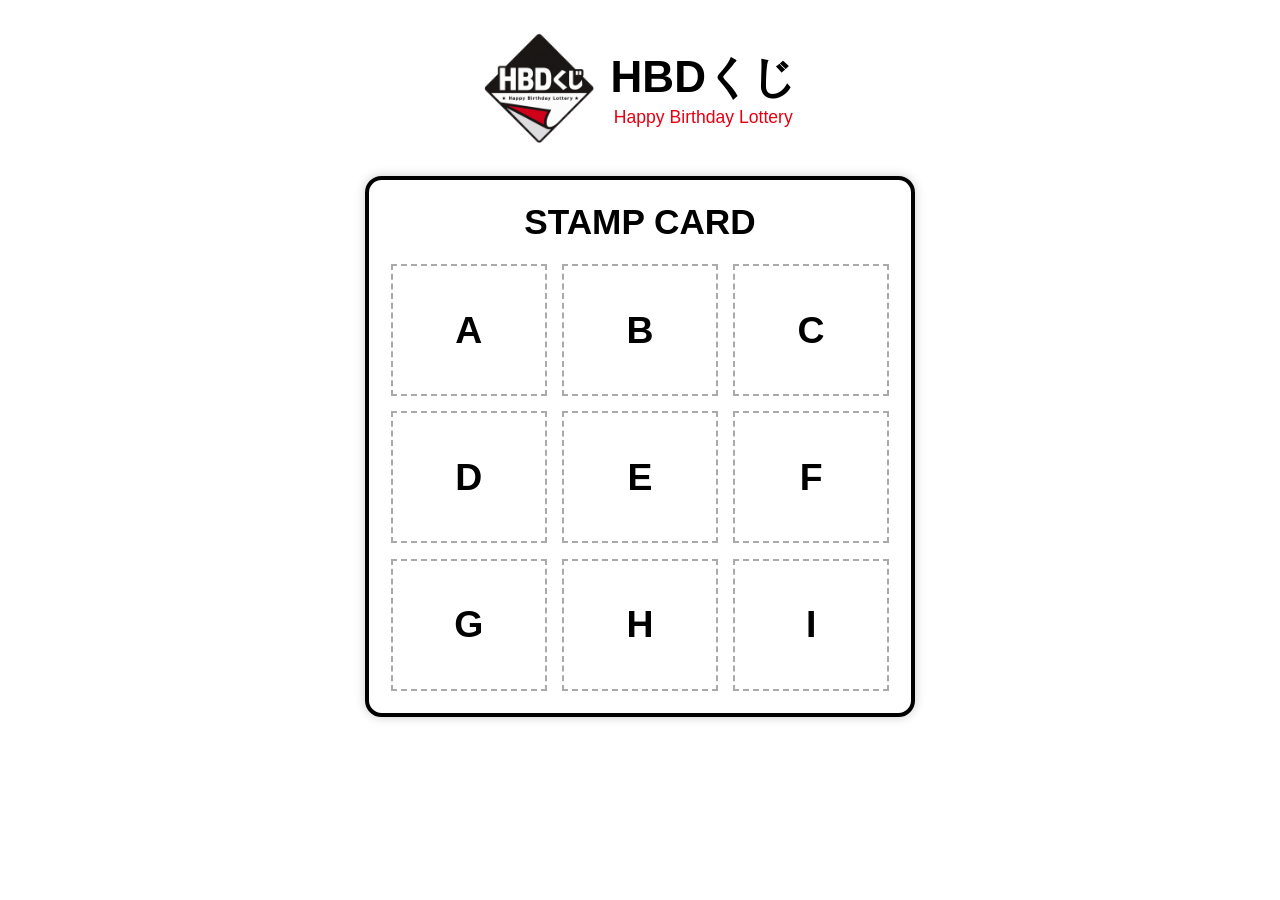
==== index.html @ b27f6d43 "first commit" ====
<!DOCTYPE html>
<html lang="ja">
<head>
  <meta name="viewport" content="width=device-width, initial-scale=1.0">
  <meta charset="UTF-8">
  <title>HBDくじ</title>
  <link rel="stylesheet" href="style.css">
</head>
<body>

  <div class="header">
    <img src="logo.png" class="logo" alt="ロゴ">

    <div class="title">
      <h1>HBDくじ</h1>
      <p class="sub">Happy Birthday Lottery</p>
    </div>
  </div>

  <div class="card">
    

    <h2>STAMP CARD</h2>

    <div class="stamp-grid">

      <div class="stamp" id="A">A</div>
      <div class="stamp" id="B">B</div>
      <div class="stamp" id="C">C</div>
      <div class="stamp" id="D">D</div>
      <div class="stamp" id="E">E</div>
      <div class="stamp" id="F">F</div>
      <div class="stamp" id="G">G</div>
      <div class="stamp" id="H">H</div>
      <div class="stamp" id="I">I</div>

    </div>

  </div>

 <button id="stampButton" class="stamp-btn" style="display:none;">
  PUSH!!
</button>

  <script src="script.js"></script>
</body>
</html>
---- style.css ----
*{
  margin:0;
  padding:0;
  box-sizing:border-box;
  font-family:Arial, sans-serif;
}

body{
  background:#fff;
  text-align:center;
  zoom: 1.1;
  font-size: 18px;
   background: #ffffff !important;
}

.header{
  margin:0 auto;
  display:flex;
  justify-content:center;
  align-items:center;
  gap:15px;
  margin:30px 0;
}

.logo{
  float:none;
  width: 100px;
  height:auto;
}

.title h1{
  text-align:left;
  font-size:40px;
  font-weight:900;
}

.sub{
  color:#e60012;
  font-size:16px;
}

.card{
  width:95%;
  max-width:500px;
  margin:20px auto;
  padding:20px;
  border:4px solid #000;
  border-radius:15px;
  box-shadow:0 0 10px rgba(0,0,0,0.2);
}

h2{
  font-size:32px;
  margin-bottom:20px;
}

.stamp-grid{
  display:grid;
  grid-template-columns:repeat(3,1fr);
  gap:14px;
}

.stamp{
  height:120px;
  border:2px dashed #aaa;
  display:flex;
  justify-content:center;
  align-items:center;
  font-size:34px;
  font-weight:bold;
  position:relative;
}

.stamp.active{
  background:#e60012;
  color:#fff;
  border:none;
}

.stamp img{
  position:absolute;
  width:70%;
  transform:rotate(-10deg);
}

@keyframes stampPop {
  0% {
    transform: scale(2) rotate(-10deg);
    opacity: 0;
  }

  60% {
    transform: scale(0.9) rotate(-10deg);
    opacity: 1;
  }

  100% {
    transform: scale(1) rotate(-10deg);
    opacity: 1;
  }
}

.stamp img{
  position:absolute;
  width:70%;
  animation: stampPop 0.4s ease-out;
}

@keyframes stampPop {
  0% {
    transform: scale(2) rotate(-10deg);
    opacity: 0;
  }

  60% {
    transform: scale(0.9) rotate(-10deg);
    opacity: 1;
  }

  100% {
    transform: scale(1) rotate(-10deg);
    opacity: 1;
  }
}

.stamp img {
  position: absolute;
  width: 70%;
  animation: stampPop 0.4s ease-out;
}

@keyframes stampPop {
  0% {
    transform: scale(3) rotate(-12deg);
    opacity: 0;
  }

  40% {
    transform: scale(0.8) rotate(-8deg);
    opacity: 1;
  }

  60% {
    transform: scale(1.15) rotate(-10deg);
  }

  80% {
    transform: scale(0.95) rotate(-10deg);
  }

  100% {
    transform: scale(1) rotate(-10deg);
    opacity: 1;
  }
}

.stamp img {
  position: absolute;
  width: 70%;
  animation: stampPop 0.5s cubic-bezier(.2,1.4,.4,1);
}

.stamp-btn {
  display: none;
  justify-content: center;
  align-items: center;

  width: 220px;
  height: 80px;
  margin: 30px auto;

  background: #fff;
  color: #e60012;

  border: 4px solid #000;
  border-radius: 18px;

  font-size: 26px;
  font-weight: bold;

  cursor: pointer;

  box-shadow: 0 6px 0 #000;
  transition: all 0.15s ease;
}

.stamp-btn:hover {
  transform: translateY(-2px);
}

.stamp-btn:active {
  transform: translateY(6px);
  box-shadow: 0 2px 0 #000;
}

@media screen and (max-width: 600px) {

  body {
    font-size: 20px;
  }

  .stamp {
    height: 120px;
    font-size: 32px;
  }

  h1 {
    font-size: 38px;
  }

  h2 {
    font-size: 28px;
  }
}
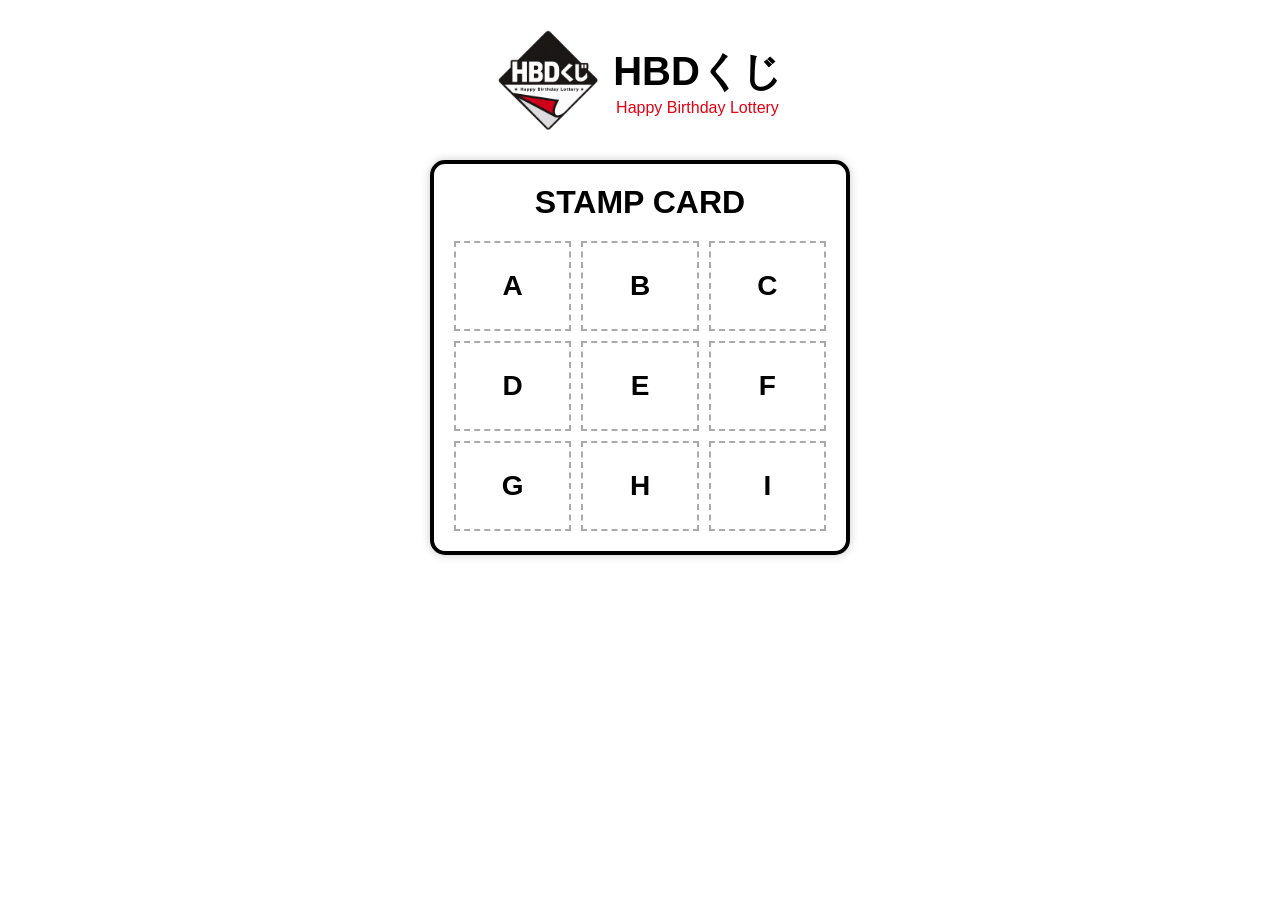
==== commit 594e1965: "Update index.html" ====
--- a/index.html
+++ b/index.html
@@ -44,4 +44,4 @@
 
   <script src="script.js"></script>
 </body>
-</html>+</html>
--- a/style.css
+++ b/style.css
@@ -8,9 +8,6 @@
 body{
   background:#fff;
   text-align:center;
-  zoom: 1.1;
-  font-size: 18px;
-   background: #ffffff !important;
 }
 
 .header{
@@ -24,7 +21,7 @@
 
 .logo{
   float:none;
-  width: 100px;
+  width:100px;
   height:auto;
 }
 
@@ -40,8 +37,8 @@
 }
 
 .card{
-  width:95%;
-  max-width:500px;
+  width:90%;
+  max-width:420px;
   margin:20px auto;
   padding:20px;
   border:4px solid #000;
@@ -57,16 +54,16 @@
 .stamp-grid{
   display:grid;
   grid-template-columns:repeat(3,1fr);
-  gap:14px;
+  gap:10px;
 }
 
 .stamp{
-  height:120px;
+  height:90px;
   border:2px dashed #aaa;
   display:flex;
   justify-content:center;
   align-items:center;
-  font-size:34px;
+  font-size:28px;
   font-weight:bold;
   position:relative;
 }
@@ -75,58 +72,6 @@
   background:#e60012;
   color:#fff;
   border:none;
-}
-
-.stamp img{
-  position:absolute;
-  width:70%;
-  transform:rotate(-10deg);
-}
-
-@keyframes stampPop {
-  0% {
-    transform: scale(2) rotate(-10deg);
-    opacity: 0;
-  }
-
-  60% {
-    transform: scale(0.9) rotate(-10deg);
-    opacity: 1;
-  }
-
-  100% {
-    transform: scale(1) rotate(-10deg);
-    opacity: 1;
-  }
-}
-
-.stamp img{
-  position:absolute;
-  width:70%;
-  animation: stampPop 0.4s ease-out;
-}
-
-@keyframes stampPop {
-  0% {
-    transform: scale(2) rotate(-10deg);
-    opacity: 0;
-  }
-
-  60% {
-    transform: scale(0.9) rotate(-10deg);
-    opacity: 1;
-  }
-
-  100% {
-    transform: scale(1) rotate(-10deg);
-    opacity: 1;
-  }
-}
-
-.stamp img {
-  position: absolute;
-  width: 70%;
-  animation: stampPop 0.4s ease-out;
 }
 
 @keyframes stampPop {
@@ -154,61 +99,41 @@
   }
 }
 
-.stamp img {
-  position: absolute;
-  width: 70%;
-  animation: stampPop 0.5s cubic-bezier(.2,1.4,.4,1);
+.stamp img{
+  position:absolute;
+  width:70%;
+  animation:stampPop 0.5s cubic-bezier(.2,1.4,.4,1);
 }
 
-.stamp-btn {
-  display: none;
-  justify-content: center;
-  align-items: center;
+.stamp-btn{
+  display:none;
+  justify-content:center;
+  align-items:center;
 
-  width: 220px;
-  height: 80px;
-  margin: 30px auto;
+  width:220px;
+  height:80px;
+  margin:30px auto;
 
-  background: #fff;
-  color: #e60012;
+  background:#fff;
+  color:#e60012;
 
-  border: 4px solid #000;
-  border-radius: 18px;
+  border:4px solid #000;
+  border-radius:18px;
 
-  font-size: 26px;
-  font-weight: bold;
+  font-size:26px;
+  font-weight:bold;
 
-  cursor: pointer;
+  cursor:pointer;
 
-  box-shadow: 0 6px 0 #000;
-  transition: all 0.15s ease;
+  box-shadow:0 6px 0 #000;
+  transition:all 0.15s ease;
 }
 
-.stamp-btn:hover {
-  transform: translateY(-2px);
+.stamp-btn:hover{
+  transform:translateY(-2px);
 }
 
-.stamp-btn:active {
-  transform: translateY(6px);
-  box-shadow: 0 2px 0 #000;
-}
-
-@media screen and (max-width: 600px) {
-
-  body {
-    font-size: 20px;
-  }
-
-  .stamp {
-    height: 120px;
-    font-size: 32px;
-  }
-
-  h1 {
-    font-size: 38px;
-  }
-
-  h2 {
-    font-size: 28px;
-  }
+.stamp-btn:active{
+  transform:translateY(6px);
+  box-shadow:0 2px 0 #000;
 }
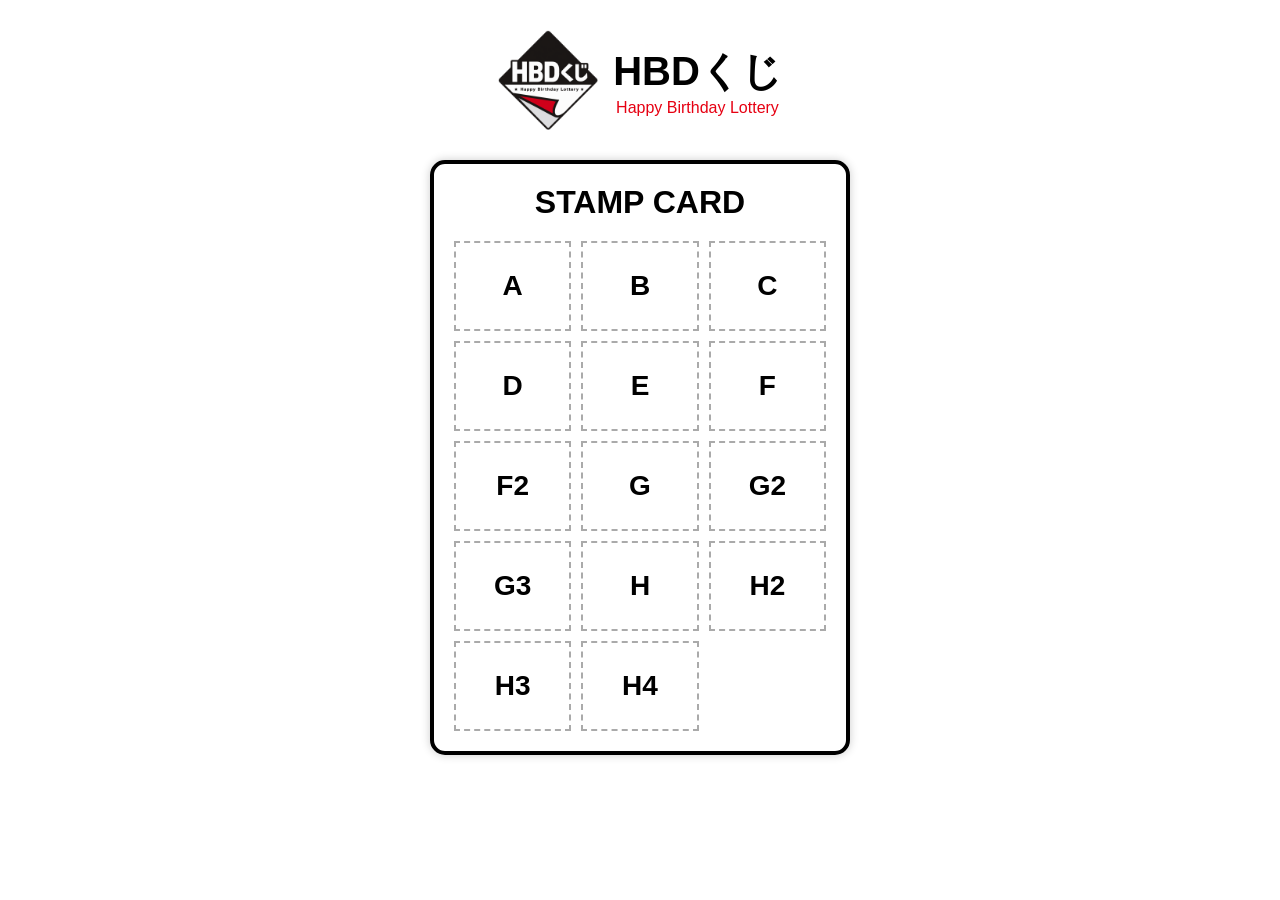
==== commit 2cdfcc69: "Update index.html" ====
--- a/index.html
+++ b/index.html
@@ -30,9 +30,15 @@
       <div class="stamp" id="D">D</div>
       <div class="stamp" id="E">E</div>
       <div class="stamp" id="F">F</div>
+      <div class="stamp" id="F2">F2</div>
       <div class="stamp" id="G">G</div>
+      <div class="stamp" id="G2">G2</div>
+      <div class="stamp" id="G3">G3</div>
       <div class="stamp" id="H">H</div>
-      <div class="stamp" id="I">I</div>
+      <div class="stamp" id="H2">H2</div>
+      <div class="stamp" id="H3">H3</div>
+      <div class="stamp" id="H4">H4</div>
+
 
     </div>
 
--- a/style.css
+++ b/style.css
@@ -136,4 +136,4 @@
 .stamp-btn:active{
   transform:translateY(6px);
   box-shadow:0 2px 0 #000;
-}+}
